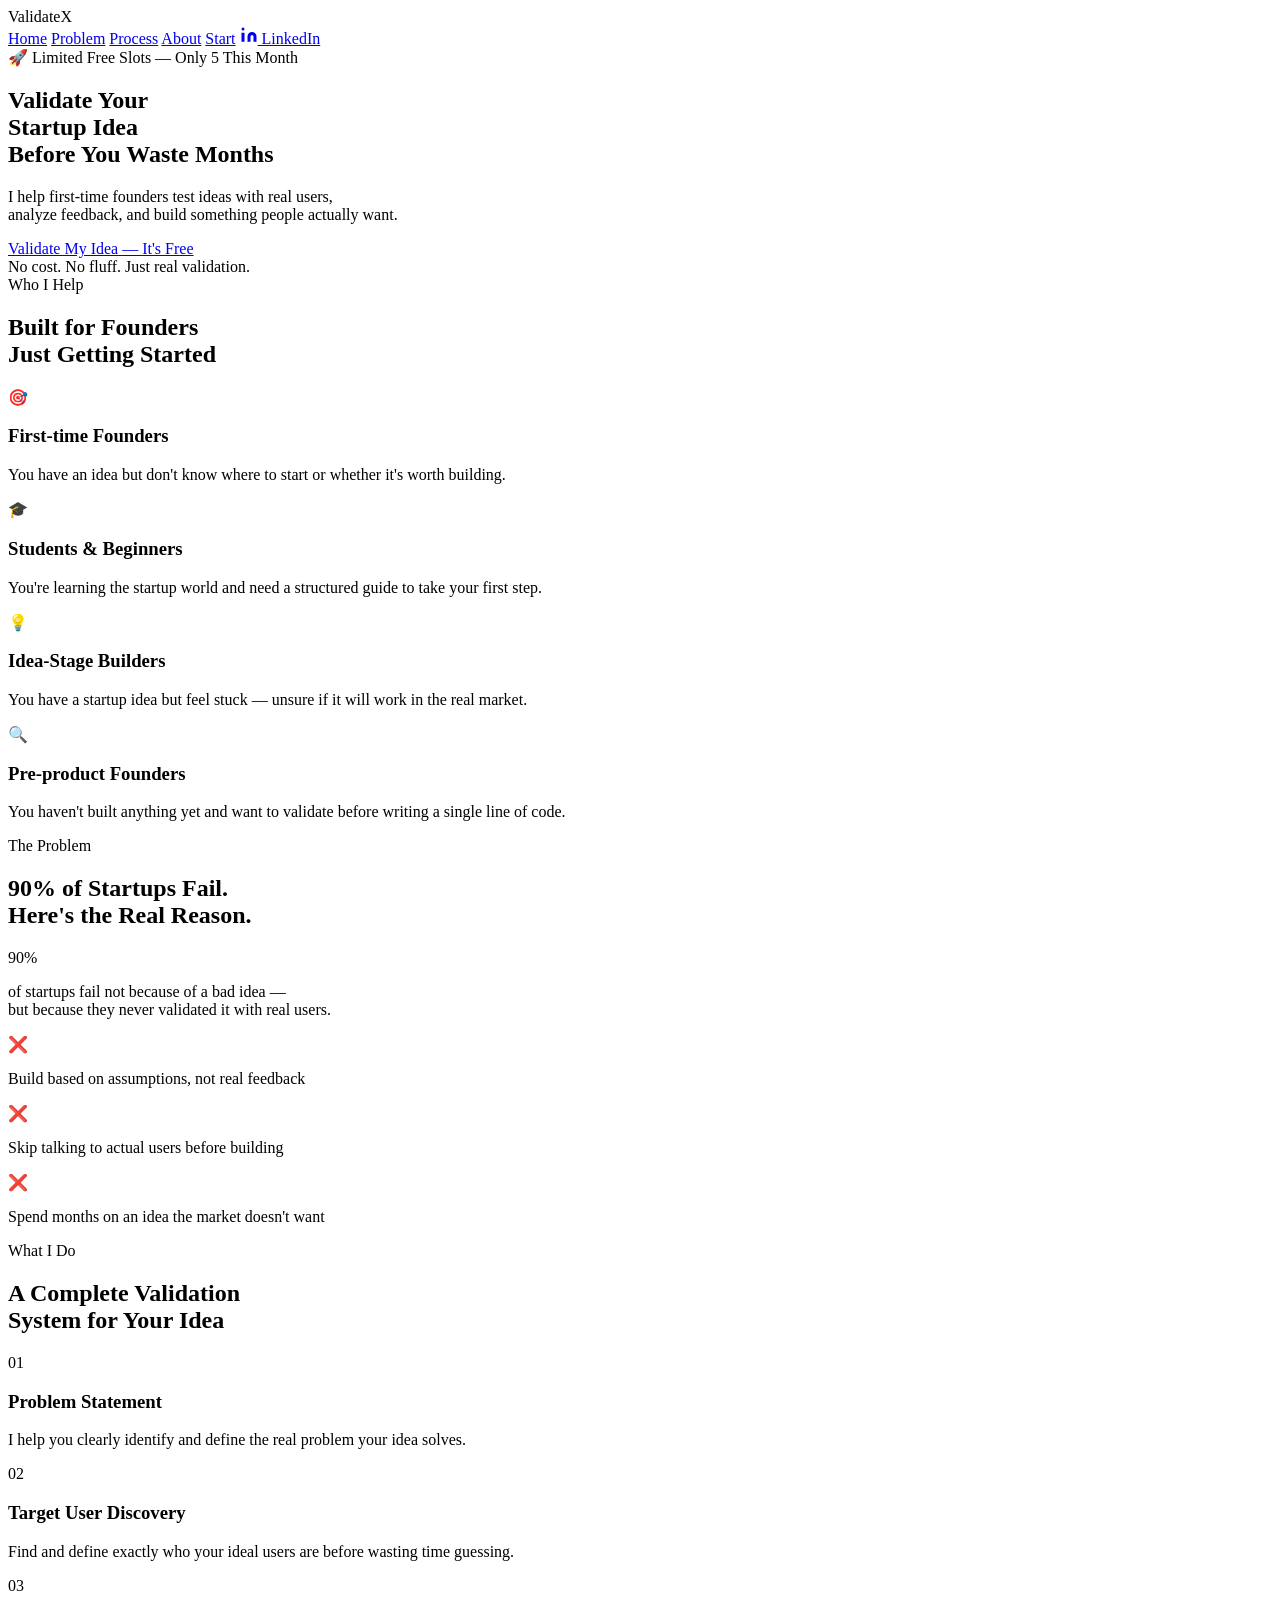
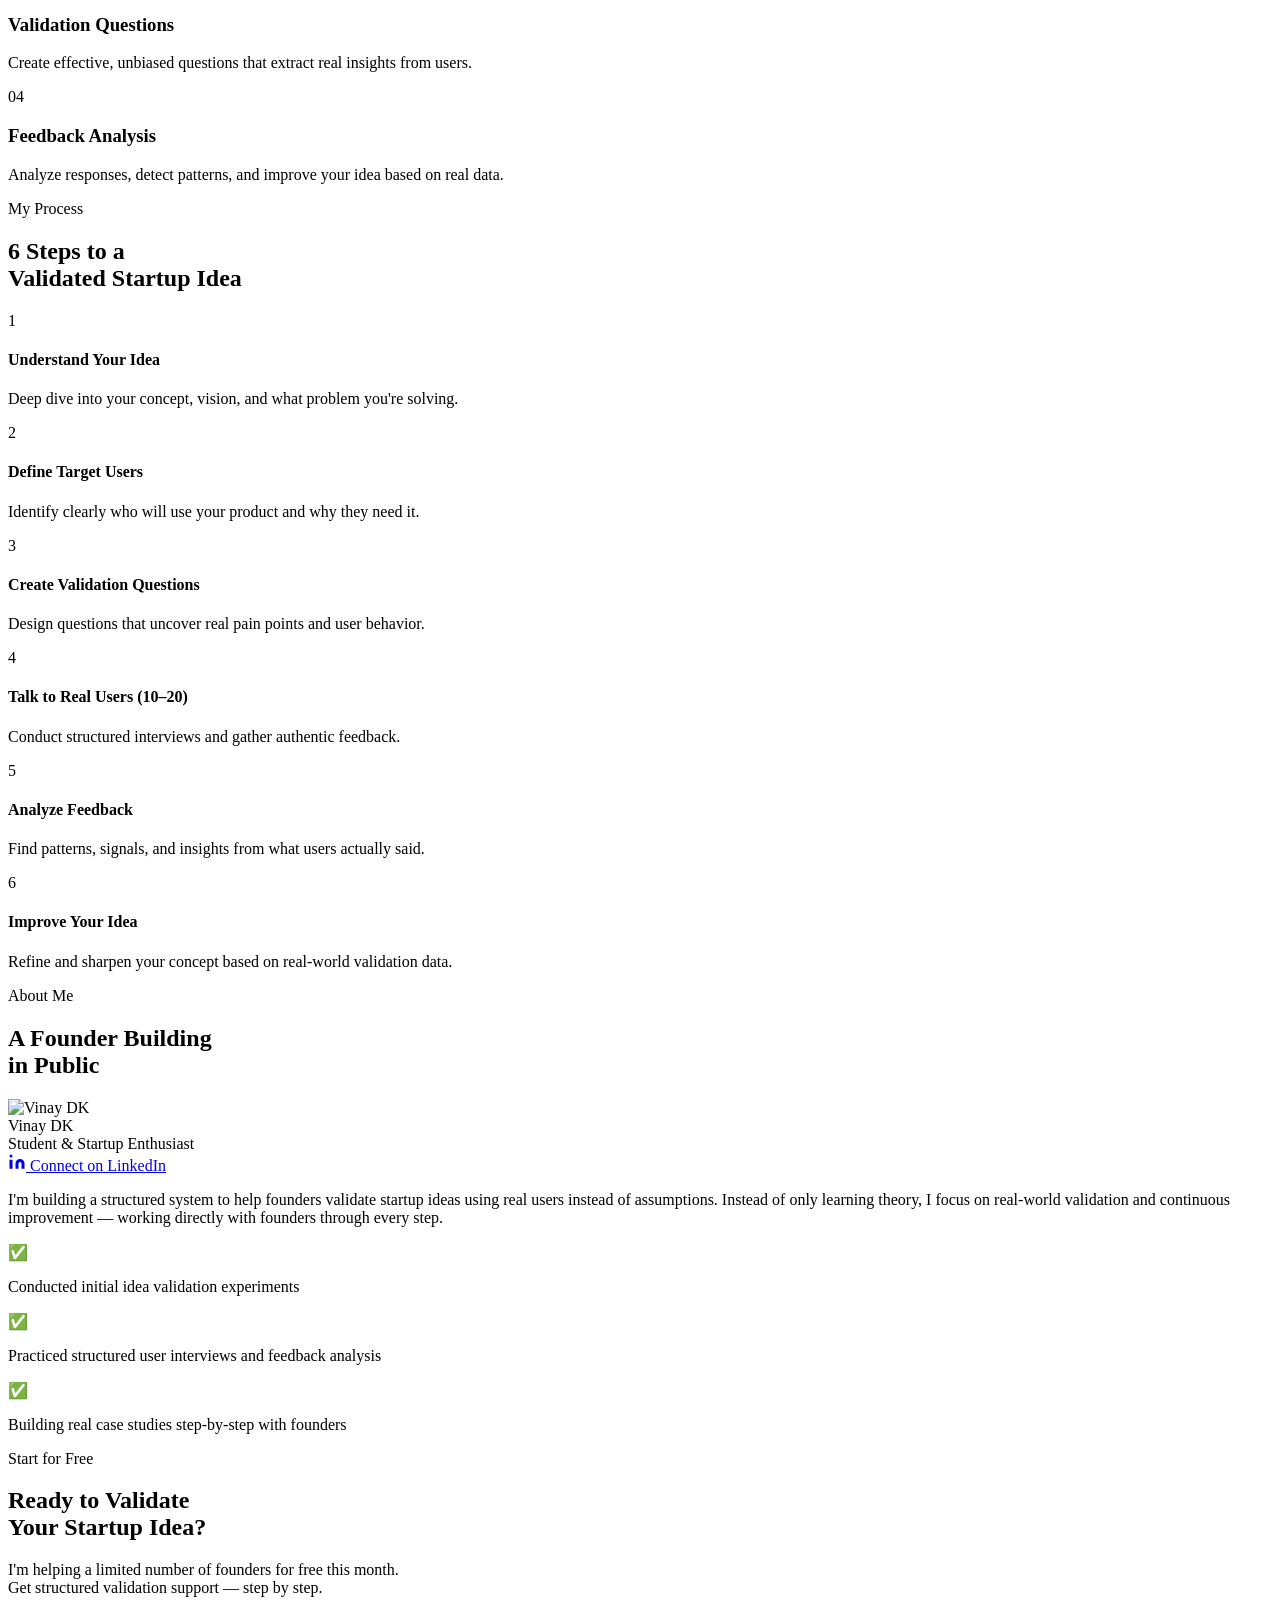
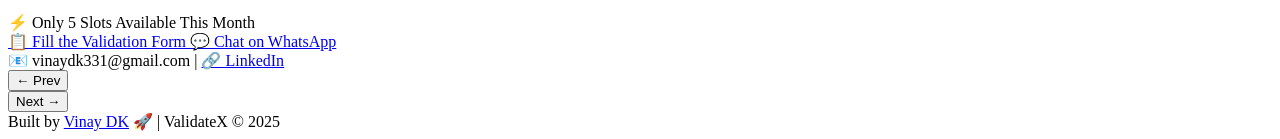
==== index.html @ 96353f73 "Create index.html for ValidateX website This HTML file serves as the main structure for the Validate" ====
<!DOCTYPE html>
<html lang="en">
<head>
  <meta charset="UTF-8" />
  <meta name="viewport" content="width=device-width, initial-scale=1.0"/>
  <title>ValidateX — Startup Idea Validation</title>
  <link rel="preconnect" href="https://fonts.googleapis.com">
  <link href="https://fonts.googleapis.com/css2?family=Syne:wght@400;600;700;800&family=DM+Sans:wght@300;400;500&display=swap" rel="stylesheet">
  <link rel="stylesheet" href="style.css" />
</head>
<body>

  <!-- NAVBAR -->
  <nav class="navbar">
    <div class="nav-logo">Validate<span>X</span></div>
    <div class="nav-links">
      <a href="#" data-slide="0">Home</a>
      <a href="#" data-slide="2">Problem</a>
      <a href="#" data-slide="3">Process</a>
      <a href="#" data-slide="5">About</a>
      <a href="#" data-slide="6">Start</a>
      <a class="nav-linkedin" href="https://www.linkedin.com/in/dkvinaydk/" target="_blank">
        <svg width="18" height="18" viewBox="0 0 24 24" fill="currentColor"><path d="M16 8a6 6 0 0 1 6 6v7h-4v-7a2 2 0 0 0-2-2 2 2 0 0 0-2 2v7h-4v-7a6 6 0 0 1 6-6z"/><rect x="2" y="9" width="4" height="12"/><circle cx="4" cy="4" r="2"/></svg>
        LinkedIn
      </a>
    </div>
  </nav>

  <!-- SLIDE WRAPPER -->
  <div class="slides-wrapper">

    <!-- SLIDE 0: HERO -->
    <section class="slide active" id="slide-0">
      <div class="slide-inner hero-slide">
        <div class="hero-badge">🚀 Limited Free Slots — Only 5 This Month</div>
        <h1 class="hero-title">
          Validate Your<br/>
          <span class="accent">Startup Idea</span><br/>
          Before You Waste Months
        </h1>
        <p class="hero-sub">
          I help first-time founders test ideas with real users,<br/>
          analyze feedback, and build something people actually want.
        </p>
        <a class="btn-primary glow" href="https://forms.gle/KrcyNX55KAHyFxNo7" target="_blank">
          Validate My Idea — It's Free
        </a>
        <div class="hero-meta">No cost. No fluff. Just real validation.</div>
      </div>
      <div class="slide-bg-art hero-art"></div>
    </section>

    <!-- SLIDE 1: WHO I HELP -->
    <section class="slide" id="slide-1">
      <div class="slide-inner">
        <div class="section-label">Who I Help</div>
        <h2 class="section-title">Built for Founders<br/>Just Getting Started</h2>
        <div class="grid-2">
          <div class="card icon-card">
            <div class="icon">🎯</div>
            <h3>First-time Founders</h3>
            <p>You have an idea but don't know where to start or whether it's worth building.</p>
          </div>
          <div class="card icon-card">
            <div class="icon">🎓</div>
            <h3>Students & Beginners</h3>
            <p>You're learning the startup world and need a structured guide to take your first step.</p>
          </div>
          <div class="card icon-card">
            <div class="icon">💡</div>
            <h3>Idea-Stage Builders</h3>
            <p>You have a startup idea but feel stuck — unsure if it will work in the real market.</p>
          </div>
          <div class="card icon-card">
            <div class="icon">🔍</div>
            <h3>Pre-product Founders</h3>
            <p>You haven't built anything yet and want to validate before writing a single line of code.</p>
          </div>
        </div>
      </div>
    </section>

    <!-- SLIDE 2: PROBLEM -->
    <section class="slide" id="slide-2">
      <div class="slide-inner">
        <div class="section-label">The Problem</div>
        <h2 class="section-title">90% of Startups Fail.<br/>Here's the Real Reason.</h2>
        <div class="problem-stat">
          <div class="big-number">90<span>%</span></div>
          <p class="stat-desc">of startups fail not because of a bad idea —<br/>but because they never validated it with real users.</p>
        </div>
        <div class="grid-3 mt-40">
          <div class="card mini-card">
            <div class="mini-icon">❌</div>
            <p>Build based on assumptions, not real feedback</p>
          </div>
          <div class="card mini-card">
            <div class="mini-icon">❌</div>
            <p>Skip talking to actual users before building</p>
          </div>
          <div class="card mini-card">
            <div class="mini-icon">❌</div>
            <p>Spend months on an idea the market doesn't want</p>
          </div>
        </div>
      </div>
      <div class="slide-bg-art problem-art"></div>
    </section>

    <!-- SLIDE 3: WHAT I DO -->
    <section class="slide" id="slide-3">
      <div class="slide-inner">
        <div class="section-label">What I Do</div>
        <h2 class="section-title">A Complete Validation<br/>System for Your Idea</h2>
        <div class="grid-2">
          <div class="card feature-card">
            <div class="feat-num">01</div>
            <h3>Problem Statement</h3>
            <p>I help you clearly identify and define the real problem your idea solves.</p>
          </div>
          <div class="card feature-card">
            <div class="feat-num">02</div>
            <h3>Target User Discovery</h3>
            <p>Find and define exactly who your ideal users are before wasting time guessing.</p>
          </div>
          <div class="card feature-card">
            <div class="feat-num">03</div>
            <h3>Validation Questions</h3>
            <p>Create effective, unbiased questions that extract real insights from users.</p>
          </div>
          <div class="card feature-card">
            <div class="feat-num">04</div>
            <h3>Feedback Analysis</h3>
            <p>Analyze responses, detect patterns, and improve your idea based on real data.</p>
          </div>
        </div>
      </div>
    </section>

    <!-- SLIDE 4: PROCESS -->
    <section class="slide" id="slide-4">
      <div class="slide-inner">
        <div class="section-label">My Process</div>
        <h2 class="section-title">6 Steps to a<br/>Validated Startup Idea</h2>
        <div class="process-steps">
          <div class="step">
            <div class="step-num">1</div>
            <div class="step-body">
              <h4>Understand Your Idea</h4>
              <p>Deep dive into your concept, vision, and what problem you're solving.</p>
            </div>
          </div>
          <div class="step">
            <div class="step-num">2</div>
            <div class="step-body">
              <h4>Define Target Users</h4>
              <p>Identify clearly who will use your product and why they need it.</p>
            </div>
          </div>
          <div class="step">
            <div class="step-num">3</div>
            <div class="step-body">
              <h4>Create Validation Questions</h4>
              <p>Design questions that uncover real pain points and user behavior.</p>
            </div>
          </div>
          <div class="step">
            <div class="step-num">4</div>
            <div class="step-body">
              <h4>Talk to Real Users (10–20)</h4>
              <p>Conduct structured interviews and gather authentic feedback.</p>
            </div>
          </div>
          <div class="step">
            <div class="step-num">5</div>
            <div class="step-body">
              <h4>Analyze Feedback</h4>
              <p>Find patterns, signals, and insights from what users actually said.</p>
            </div>
          </div>
          <div class="step">
            <div class="step-num">6</div>
            <div class="step-body">
              <h4>Improve Your Idea</h4>
              <p>Refine and sharpen your concept based on real-world validation data.</p>
            </div>
          </div>
        </div>
      </div>
    </section>

    <!-- SLIDE 5: ABOUT -->
    <section class="slide" id="slide-5">
      <div class="slide-inner">
        <div class="section-label">About Me</div>
        <h2 class="section-title">A Founder Building<br/>in Public</h2>
        <div class="about-layout">
          <div class="about-avatar">
            <div class="avatar-ring">
              <img src="https://ui-avatars.com/api/?name=Vinay+DK&background=38bdf8&color=0f172a&size=200&bold=true&font-size=0.4" alt="Vinay DK" />
            </div>
            <div class="avatar-name">Vinay DK</div>
            <div class="avatar-role">Student & Startup Enthusiast</div>
            <a class="btn-linkedin" href="https://www.linkedin.com/in/dkvinaydk/" target="_blank">
              <svg width="18" height="18" viewBox="0 0 24 24" fill="currentColor"><path d="M16 8a6 6 0 0 1 6 6v7h-4v-7a2 2 0 0 0-2-2 2 2 0 0 0-2 2v7h-4v-7a6 6 0 0 1 6-6z"/><rect x="2" y="9" width="4" height="12"/><circle cx="4" cy="4" r="2"/></svg>
              Connect on LinkedIn
            </a>
          </div>
          <div class="about-content">
            <p class="about-bio">
              I'm building a structured system to help founders validate startup ideas using real users
              instead of assumptions. Instead of only learning theory, I focus on real-world validation
              and continuous improvement — working directly with founders through every step.
            </p>
            <div class="proof-cards">
              <div class="proof-item">
                <div class="proof-icon">✅</div>
                <p>Conducted initial idea validation experiments</p>
              </div>
              <div class="proof-item">
                <div class="proof-icon">✅</div>
                <p>Practiced structured user interviews and feedback analysis</p>
              </div>
              <div class="proof-item">
                <div class="proof-icon">✅</div>
                <p>Building real case studies step-by-step with founders</p>
              </div>
            </div>
          </div>
        </div>
      </div>
    </section>

    <!-- SLIDE 6: CTA / CONTACT -->
    <section class="slide" id="slide-6">
      <div class="slide-inner cta-slide">
        <div class="section-label">Start for Free</div>
        <h2 class="section-title cta-title">
          Ready to Validate<br/>Your Startup Idea?
        </h2>
        <p class="cta-desc">
          I'm helping a limited number of founders for free this month.<br/>
          Get structured validation support — step by step.
        </p>
        <div class="cta-badge">⚡ Only 5 Slots Available This Month</div>
        <div class="cta-buttons">
          <a class="btn-primary glow" href="https://forms.gle/KrcyNX55KAHyFxNo7" target="_blank">
            📋 Fill the Validation Form
          </a>
          <a class="btn-whatsapp" href="https://wa.me/919019652013" target="_blank">
            💬 Chat on WhatsApp
          </a>
        </div>
        <div class="contact-row">
          <span>📧 vinaydk331@gmail.com</span>
          <span>|</span>
          <a href="https://www.linkedin.com/in/dkvinaydk/" target="_blank">🔗 LinkedIn</a>
        </div>
      </div>
      <div class="slide-bg-art cta-art"></div>
    </section>

  </div><!-- end slides-wrapper -->

  <!-- SLIDE NAVIGATION -->
  <div class="slide-nav">
    <button class="nav-btn" id="prevBtn" onclick="changeSlide(-1)">&#8592; Prev</button>
    <div class="slide-dots" id="slideDots"></div>
    <button class="nav-btn" id="nextBtn" onclick="changeSlide(1)">Next &#8594;</button>
  </div>

  <!-- FOOTER -->
  <footer class="footer">
    Built by <a href="https://www.linkedin.com/in/dkvinaydk/" target="_blank">Vinay DK</a> 🚀 | ValidateX &copy; 2025
  </footer>

  <script src="script.js"></script>
</body>
</html>
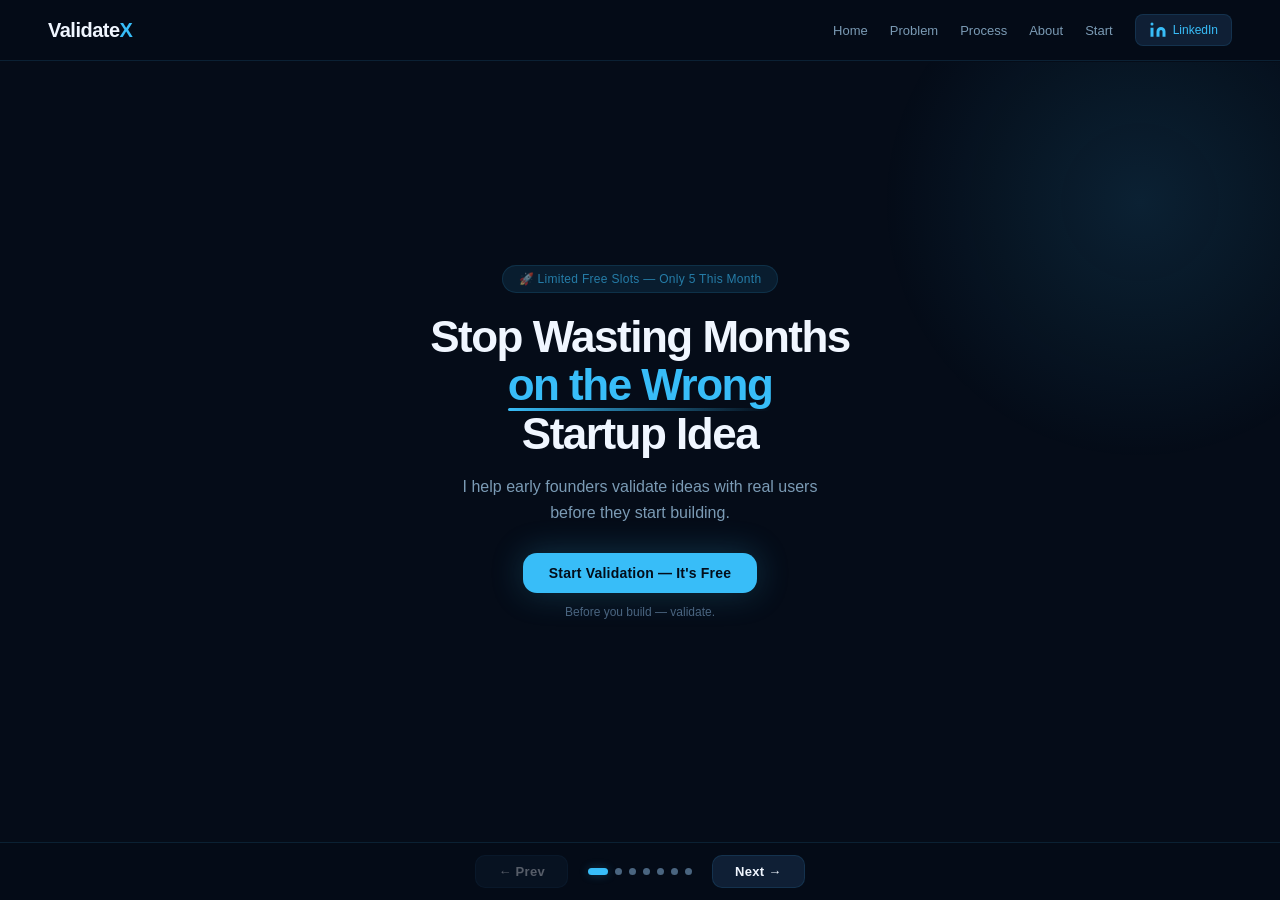
==== commit ec382db7: "Revise hero section and improve messaging" ====
--- a/index.html
+++ b/index.html
@@ -34,18 +34,18 @@
       <div class="slide-inner hero-slide">
         <div class="hero-badge">🚀 Limited Free Slots — Only 5 This Month</div>
         <h1 class="hero-title">
-          Validate Your<br/>
-          <span class="accent">Startup Idea</span><br/>
-          Before You Waste Months
+          Stop Wasting Months<br/>
+          <span class="accent">on the Wrong</span><br/>
+          Startup Idea
         </h1>
         <p class="hero-sub">
-          I help first-time founders test ideas with real users,<br/>
-          analyze feedback, and build something people actually want.
+          I help early founders validate ideas with real users<br/>
+          before they start building.
         </p>
         <a class="btn-primary glow" href="https://forms.gle/KrcyNX55KAHyFxNo7" target="_blank">
-          Validate My Idea — It's Free
+          Start Validation — It's Free
         </a>
-        <div class="hero-meta">No cost. No fluff. Just real validation.</div>
+        <div class="hero-meta">Before you build — validate.</div>
       </div>
       <div class="slide-bg-art hero-art"></div>
     </section>
@@ -54,27 +54,27 @@
     <section class="slide" id="slide-1">
       <div class="slide-inner">
         <div class="section-label">Who I Help</div>
-        <h2 class="section-title">Built for Founders<br/>Just Getting Started</h2>
+        <h2 class="section-title">Built for Founders<br/>Before They Build</h2>
         <div class="grid-2">
           <div class="card icon-card">
             <div class="icon">🎯</div>
             <h3>First-time Founders</h3>
-            <p>You have an idea but don't know where to start or whether it's worth building.</p>
+            <p>You have an idea but don't know if it's worth building. Let's find out — before you waste time.</p>
           </div>
           <div class="card icon-card">
             <div class="icon">🎓</div>
             <h3>Students & Beginners</h3>
-            <p>You're learning the startup world and need a structured guide to take your first step.</p>
+            <p>You're entering the startup world and want a real, structured first step — not theory.</p>
           </div>
           <div class="card icon-card">
             <div class="icon">💡</div>
             <h3>Idea-Stage Builders</h3>
-            <p>You have a startup idea but feel stuck — unsure if it will work in the real market.</p>
+            <p>You have a startup idea but feel stuck — not sure if the market actually wants it.</p>
           </div>
           <div class="card icon-card">
             <div class="icon">🔍</div>
             <h3>Pre-product Founders</h3>
-            <p>You haven't built anything yet and want to validate before writing a single line of code.</p>
+            <p>You haven't built anything yet. Good. Validate first. Code later.</p>
           </div>
         </div>
       </div>
@@ -87,7 +87,7 @@
         <h2 class="section-title">90% of Startups Fail.<br/>Here's the Real Reason.</h2>
         <div class="problem-stat">
           <div class="big-number">90<span>%</span></div>
-          <p class="stat-desc">of startups fail not because of a bad idea —<br/>but because they never validated it with real users.</p>
+          <p class="stat-desc">Most founders build based on assumptions.<br/>They never talk to real users. They waste months on ideas nobody wants.</p>
         </div>
         <div class="grid-3 mt-40">
           <div class="card mini-card">
@@ -100,7 +100,7 @@
           </div>
           <div class="card mini-card">
             <div class="mini-icon">❌</div>
-            <p>Spend months on an idea the market doesn't want</p>
+            <p>Spend months on something the market doesn't want</p>
           </div>
         </div>
       </div>
@@ -111,27 +111,27 @@
     <section class="slide" id="slide-3">
       <div class="slide-inner">
         <div class="section-label">What I Do</div>
-        <h2 class="section-title">A Complete Validation<br/>System for Your Idea</h2>
+        <h2 class="section-title">I Help You Avoid<br/>Building the Wrong Thing</h2>
         <div class="grid-2">
           <div class="card feature-card">
             <div class="feat-num">01</div>
-            <h3>Problem Statement</h3>
-            <p>I help you clearly identify and define the real problem your idea solves.</p>
+            <h3>Identify the Real Problem</h3>
+            <p>Pinpoint what problem your idea actually solves — not what you think it solves.</p>
           </div>
           <div class="card feature-card">
             <div class="feat-num">02</div>
-            <h3>Target User Discovery</h3>
-            <p>Find and define exactly who your ideal users are before wasting time guessing.</p>
+            <h3>Find Your Target Users</h3>
+            <p>Define exactly who your users are. No guessing. No assumptions.</p>
           </div>
           <div class="card feature-card">
             <div class="feat-num">03</div>
-            <h3>Validation Questions</h3>
-            <p>Create effective, unbiased questions that extract real insights from users.</p>
+            <h3>Create Validation Questions</h3>
+            <p>Build unbiased questions that pull real, honest insights from real people.</p>
           </div>
           <div class="card feature-card">
             <div class="feat-num">04</div>
-            <h3>Feedback Analysis</h3>
-            <p>Analyze responses, detect patterns, and improve your idea based on real data.</p>
+            <h3>Analyze & Improve</h3>
+            <p>Spot patterns in the feedback. Sharpen your idea based on what users actually said.</p>
           </div>
         </div>
       </div>
@@ -147,42 +147,42 @@
             <div class="step-num">1</div>
             <div class="step-body">
               <h4>Understand Your Idea</h4>
-              <p>Deep dive into your concept, vision, and what problem you're solving.</p>
+              <p>Dig into your concept and what problem you're actually solving.</p>
             </div>
           </div>
           <div class="step">
             <div class="step-num">2</div>
             <div class="step-body">
               <h4>Define Target Users</h4>
-              <p>Identify clearly who will use your product and why they need it.</p>
+              <p>Get clear on who will use it and why they need it.</p>
             </div>
           </div>
           <div class="step">
             <div class="step-num">3</div>
             <div class="step-body">
               <h4>Create Validation Questions</h4>
-              <p>Design questions that uncover real pain points and user behavior.</p>
+              <p>Design questions that uncover real pain — not what people think you want to hear.</p>
             </div>
           </div>
           <div class="step">
             <div class="step-num">4</div>
             <div class="step-body">
               <h4>Talk to Real Users (10–20)</h4>
-              <p>Conduct structured interviews and gather authentic feedback.</p>
+              <p>Run structured interviews. Collect authentic, unfiltered feedback.</p>
             </div>
           </div>
           <div class="step">
             <div class="step-num">5</div>
             <div class="step-body">
               <h4>Analyze Feedback</h4>
-              <p>Find patterns, signals, and insights from what users actually said.</p>
+              <p>Find the patterns and signals buried in what users actually said.</p>
             </div>
           </div>
           <div class="step">
             <div class="step-num">6</div>
             <div class="step-body">
               <h4>Improve Your Idea</h4>
-              <p>Refine and sharpen your concept based on real-world validation data.</p>
+              <p>Refine and sharpen your concept — now backed by real data, not guesses.</p>
             </div>
           </div>
         </div>
@@ -208,14 +208,14 @@
           </div>
           <div class="about-content">
             <p class="about-bio">
-              I'm building a structured system to help founders validate startup ideas using real users
-              instead of assumptions. Instead of only learning theory, I focus on real-world validation
-              and continuous improvement — working directly with founders through every step.
+              I follow a structured validation process based on real user feedback — not assumptions.
+              I'll help you test your idea with real users so you don't waste time building something nobody wants.
+              Currently working with early founders to build first real validation case studies.
             </p>
             <div class="proof-cards">
               <div class="proof-item">
                 <div class="proof-icon">✅</div>
-                <p>Conducted initial idea validation experiments</p>
+                <p>Working with early founders on real validation</p>
               </div>
               <div class="proof-item">
                 <div class="proof-icon">✅</div>
@@ -236,16 +236,16 @@
       <div class="slide-inner cta-slide">
         <div class="section-label">Start for Free</div>
         <h2 class="section-title cta-title">
-          Ready to Validate<br/>Your Startup Idea?
+          Not Sure If Your<br/>Idea Will Work?
         </h2>
         <p class="cta-desc">
-          I'm helping a limited number of founders for free this month.<br/>
-          Get structured validation support — step by step.
+          I'm helping a small number of founders validate for free this month.<br/>
+          Step-by-step. Real users. Real feedback.
         </p>
         <div class="cta-badge">⚡ Only 5 Slots Available This Month</div>
         <div class="cta-buttons">
           <a class="btn-primary glow" href="https://forms.gle/KrcyNX55KAHyFxNo7" target="_blank">
-            📋 Fill the Validation Form
+            🚀 Start Validation (Free)
           </a>
           <a class="btn-whatsapp" href="https://wa.me/919019652013" target="_blank">
             💬 Chat on WhatsApp
--- a/style.css
+++ b/style.css
@@ -0,0 +1,791 @@
+/* =============================================
+   ValidateX — Premium Dark UI
+   Font: Syne (headings) + DM Sans (body)
+   Theme: Deep navy with electric blue accents
+============================================= */
+
+:root {
+  --bg-deep:     #050c18;
+  --bg-dark:     #0a1628;
+  --bg-card:     #0f1f35;
+  --bg-card-2:   #132540;
+  --border:      rgba(56, 189, 248, 0.12);
+  --accent:      #38bdf8;
+  --accent-glow: rgba(56, 189, 248, 0.25);
+  --accent-dim:  rgba(56, 189, 248, 0.6);
+  --text-white:  #f0f6ff;
+  --text-muted:  #7b9bb5;
+  --text-dim:    #4a6580;
+  --green:       #34d399;
+  --radius:      14px;
+  --radius-lg:   20px;
+  --transition:  0.45s cubic-bezier(0.4, 0, 0.2, 1);
+}
+
+*, *::before, *::after {
+  box-sizing: border-box;
+  margin: 0;
+  padding: 0;
+}
+
+html, body {
+  height: 100%;
+  overflow: hidden;
+}
+
+body {
+  font-family: 'DM Sans', sans-serif;
+  background: var(--bg-deep);
+  color: var(--text-white);
+  font-size: 15px;
+}
+
+/* =============================================
+   NAVBAR
+============================================= */
+.navbar {
+  position: fixed;
+  top: 0;
+  left: 0;
+  right: 0;
+  z-index: 100;
+  display: flex;
+  justify-content: space-between;
+  align-items: center;
+  padding: 14px 48px;
+  background: rgba(5, 12, 24, 0.85);
+  backdrop-filter: blur(16px);
+  border-bottom: 1px solid var(--border);
+}
+
+.nav-logo {
+  font-family: 'Syne', sans-serif;
+  font-size: 20px;
+  font-weight: 800;
+  letter-spacing: -0.5px;
+  color: var(--text-white);
+}
+
+.nav-logo span {
+  color: var(--accent);
+}
+
+.nav-links {
+  display: flex;
+  align-items: center;
+  gap: 22px;
+}
+
+.nav-links a {
+  color: var(--text-muted);
+  text-decoration: none;
+  font-size: 13px;
+  font-weight: 500;
+  transition: color 0.2s;
+}
+
+.nav-links a:hover {
+  color: var(--accent);
+}
+
+.nav-linkedin {
+  display: flex !important;
+  align-items: center;
+  gap: 6px;
+  background: var(--bg-card) !important;
+  border: 1px solid var(--border) !important;
+  color: var(--accent) !important;
+  padding: 6px 13px;
+  border-radius: 8px;
+  font-size: 12px !important;
+  transition: all 0.2s !important;
+}
+
+.nav-linkedin:hover {
+  background: var(--accent-glow) !important;
+  border-color: var(--accent) !important;
+}
+
+/* =============================================
+   SLIDES ENGINE
+============================================= */
+.slides-wrapper {
+  position: fixed;
+  top: 62px;
+  left: 0;
+  right: 0;
+  bottom: 64px;
+  overflow: hidden;
+}
+
+.slide {
+  position: absolute;
+  inset: 0;
+  display: flex;
+  align-items: center;
+  justify-content: center;
+  opacity: 0;
+  transform: translateX(60px);
+  transition: opacity var(--transition), transform var(--transition);
+  pointer-events: none;
+  overflow-y: auto;
+}
+
+.slide.active {
+  opacity: 1;
+  transform: translateX(0);
+  pointer-events: all;
+}
+
+.slide.exit-left {
+  opacity: 0;
+  transform: translateX(-60px);
+}
+
+.slide-inner {
+  width: 100%;
+  max-width: 900px;
+  padding: 24px 36px;
+  margin: 0 auto;
+}
+
+/* =============================================
+   BACKGROUND ARTS
+============================================= */
+.slide-bg-art {
+  position: absolute;
+  inset: 0;
+  pointer-events: none;
+  z-index: -1;
+}
+
+.hero-art::before {
+  content: '';
+  position: absolute;
+  top: -120px;
+  right: -120px;
+  width: 520px;
+  height: 520px;
+  background: radial-gradient(circle, rgba(56,189,248,0.12) 0%, transparent 70%);
+  border-radius: 50%;
+}
+
+.problem-art::before {
+  content: '';
+  position: absolute;
+  bottom: -100px;
+  left: -100px;
+  width: 440px;
+  height: 440px;
+  background: radial-gradient(circle, rgba(239,68,68,0.08) 0%, transparent 70%);
+  border-radius: 50%;
+}
+
+.cta-art::before {
+  content: '';
+  position: absolute;
+  top: 50%;
+  left: 50%;
+  transform: translate(-50%, -50%);
+  width: 600px;
+  height: 600px;
+  background: radial-gradient(circle, rgba(56,189,248,0.07) 0%, transparent 65%);
+  border-radius: 50%;
+}
+
+/* =============================================
+   SECTION LABELS & TITLES
+============================================= */
+.section-label {
+  font-size: 11px;
+  font-weight: 600;
+  letter-spacing: 2.5px;
+  text-transform: uppercase;
+  color: var(--accent);
+  margin-bottom: 8px;
+}
+
+.section-title {
+  font-family: 'Syne', sans-serif;
+  font-size: 32px;
+  font-weight: 800;
+  line-height: 1.18;
+  color: var(--text-white);
+  margin-bottom: 24px;
+  letter-spacing: -0.5px;
+}
+
+/* =============================================
+   HERO SLIDE
+============================================= */
+.hero-slide {
+  text-align: center;
+  display: flex;
+  flex-direction: column;
+  align-items: center;
+  padding-top: 10px;
+}
+
+.hero-badge {
+  display: inline-flex;
+  align-items: center;
+  gap: 7px;
+  background: rgba(56,189,248,0.1);
+  border: 1px solid var(--border);
+  border-radius: 50px;
+  padding: 6px 16px;
+  font-size: 12px;
+  color: var(--accent-dim);
+  margin-bottom: 20px;
+  font-weight: 500;
+  letter-spacing: 0.3px;
+}
+
+.hero-title {
+  font-family: 'Syne', sans-serif;
+  font-size: 44px;
+  font-weight: 800;
+  line-height: 1.1;
+  letter-spacing: -1.5px;
+  color: var(--text-white);
+  margin-bottom: 16px;
+}
+
+.accent {
+  color: var(--accent);
+  position: relative;
+}
+
+.accent::after {
+  content: '';
+  position: absolute;
+  bottom: -2px;
+  left: 0;
+  right: 0;
+  height: 3px;
+  background: linear-gradient(90deg, var(--accent), transparent);
+  border-radius: 2px;
+}
+
+.hero-sub {
+  font-size: 16px;
+  color: var(--text-muted);
+  line-height: 1.6;
+  margin-bottom: 28px;
+  font-weight: 300;
+}
+
+.hero-meta {
+  margin-top: 12px;
+  font-size: 12px;
+  color: var(--text-dim);
+}
+
+/* =============================================
+   BUTTONS
+============================================= */
+.btn-primary {
+  display: inline-flex;
+  align-items: center;
+  gap: 8px;
+  background: var(--accent);
+  color: #030d1a;
+  padding: 12px 26px;
+  border-radius: var(--radius);
+  font-size: 14px;
+  font-weight: 700;
+  font-family: 'DM Sans', sans-serif;
+  text-decoration: none;
+  transition: all 0.25s;
+  letter-spacing: 0.2px;
+}
+
+.btn-primary:hover {
+  background: #7dd3fc;
+  transform: translateY(-2px);
+}
+
+.btn-primary.glow {
+  box-shadow: 0 0 32px var(--accent-glow), 0 4px 20px rgba(0,0,0,0.4);
+}
+
+.btn-whatsapp {
+  display: inline-flex;
+  align-items: center;
+  gap: 8px;
+  background: transparent;
+  border: 2px solid var(--green);
+  color: var(--green);
+  padding: 11px 24px;
+  border-radius: var(--radius);
+  font-size: 14px;
+  font-weight: 600;
+  font-family: 'DM Sans', sans-serif;
+  text-decoration: none;
+  transition: all 0.25s;
+}
+
+.btn-whatsapp:hover {
+  background: rgba(52, 211, 153, 0.1);
+  transform: translateY(-2px);
+}
+
+.btn-linkedin {
+  display: inline-flex;
+  align-items: center;
+  gap: 7px;
+  background: rgba(56,189,248,0.1);
+  border: 1px solid var(--border);
+  color: var(--accent);
+  padding: 8px 18px;
+  border-radius: 10px;
+  font-size: 13px;
+  font-weight: 600;
+  text-decoration: none;
+  transition: all 0.2s;
+  margin-top: 12px;
+}
+
+.btn-linkedin:hover {
+  background: var(--accent-glow);
+  border-color: var(--accent);
+}
+
+/* =============================================
+   CARDS & GRIDS
+============================================= */
+.grid-2 {
+  display: grid;
+  grid-template-columns: 1fr 1fr;
+  gap: 12px;
+}
+
+.grid-3 {
+  display: grid;
+  grid-template-columns: 1fr 1fr 1fr;
+  gap: 12px;
+}
+
+.mt-40 { margin-top: 24px; }
+
+.card {
+  background: var(--bg-card);
+  border: 1px solid var(--border);
+  border-radius: var(--radius-lg);
+  padding: 18px 20px;
+  transition: border-color 0.25s, transform 0.25s;
+}
+
+.card:hover {
+  border-color: rgba(56, 189, 248, 0.3);
+  transform: translateY(-3px);
+}
+
+.icon-card {
+  display: flex;
+  flex-direction: column;
+  gap: 7px;
+}
+
+.icon {
+  font-size: 24px;
+  margin-bottom: 2px;
+}
+
+.icon-card h3 {
+  font-family: 'Syne', sans-serif;
+  font-size: 16px;
+  font-weight: 700;
+  color: var(--text-white);
+}
+
+.icon-card p {
+  font-size: 13px;
+  color: var(--text-muted);
+  line-height: 1.55;
+}
+
+/* FEATURE CARDS */
+.feature-card {
+  position: relative;
+  padding: 20px 22px;
+}
+
+.feat-num {
+  font-family: 'Syne', sans-serif;
+  font-size: 11px;
+  font-weight: 700;
+  letter-spacing: 2px;
+  color: var(--accent);
+  margin-bottom: 8px;
+}
+
+.feature-card h3 {
+  font-family: 'Syne', sans-serif;
+  font-size: 16px;
+  font-weight: 700;
+  margin-bottom: 6px;
+}
+
+.feature-card p {
+  font-size: 13px;
+  color: var(--text-muted);
+  line-height: 1.55;
+}
+
+/* MINI CARDS */
+.mini-card {
+  display: flex;
+  align-items: flex-start;
+  gap: 10px;
+  padding: 14px 16px;
+}
+
+.mini-icon {
+  font-size: 16px;
+  flex-shrink: 0;
+}
+
+.mini-card p {
+  font-size: 13px;
+  color: var(--text-muted);
+  line-height: 1.5;
+}
+
+/* =============================================
+   PROBLEM / STAT
+============================================= */
+.problem-stat {
+  display: flex;
+  align-items: center;
+  gap: 28px;
+  background: var(--bg-card);
+  border: 1px solid rgba(239,68,68,0.2);
+  border-radius: var(--radius-lg);
+  padding: 24px 30px;
+}
+
+.big-number {
+  font-family: 'Syne', sans-serif;
+  font-size: 68px;
+  font-weight: 800;
+  color: #f87171;
+  line-height: 1;
+  letter-spacing: -4px;
+  flex-shrink: 0;
+}
+
+.big-number span {
+  font-size: 40px;
+  letter-spacing: -2px;
+}
+
+.stat-desc {
+  font-size: 16px;
+  color: var(--text-muted);
+  line-height: 1.65;
+}
+
+/* =============================================
+   PROCESS STEPS
+============================================= */
+.process-steps {
+  display: grid;
+  grid-template-columns: 1fr 1fr;
+  gap: 10px;
+}
+
+.step {
+  display: flex;
+  align-items: flex-start;
+  gap: 13px;
+  background: var(--bg-card);
+  border: 1px solid var(--border);
+  border-radius: var(--radius);
+  padding: 15px 18px;
+  transition: border-color 0.2s, transform 0.2s;
+}
+
+.step:hover {
+  border-color: rgba(56,189,248,0.3);
+  transform: translateY(-2px);
+}
+
+.step-num {
+  width: 30px;
+  height: 30px;
+  min-width: 30px;
+  display: flex;
+  align-items: center;
+  justify-content: center;
+  background: var(--accent-glow);
+  border: 1px solid var(--border);
+  border-radius: 50%;
+  font-family: 'Syne', sans-serif;
+  font-size: 13px;
+  font-weight: 800;
+  color: var(--accent);
+}
+
+.step-body h4 {
+  font-family: 'Syne', sans-serif;
+  font-size: 14px;
+  font-weight: 700;
+  margin-bottom: 4px;
+  color: var(--text-white);
+}
+
+.step-body p {
+  font-size: 12px;
+  color: var(--text-muted);
+  line-height: 1.5;
+}
+
+/* =============================================
+   ABOUT
+============================================= */
+.about-layout {
+  display: flex;
+  gap: 36px;
+  align-items: flex-start;
+}
+
+.about-avatar {
+  display: flex;
+  flex-direction: column;
+  align-items: center;
+  flex-shrink: 0;
+  min-width: 150px;
+}
+
+.avatar-ring {
+  width: 104px;
+  height: 104px;
+  border-radius: 50%;
+  padding: 3px;
+  background: linear-gradient(135deg, var(--accent), #0ea5e9);
+  margin-bottom: 10px;
+}
+
+.avatar-ring img {
+  width: 100%;
+  height: 100%;
+  border-radius: 50%;
+  object-fit: cover;
+  display: block;
+}
+
+.avatar-name {
+  font-family: 'Syne', sans-serif;
+  font-size: 16px;
+  font-weight: 700;
+  text-align: center;
+}
+
+.avatar-role {
+  font-size: 12px;
+  color: var(--text-muted);
+  text-align: center;
+  margin-top: 3px;
+}
+
+.about-content {
+  flex: 1;
+}
+
+.about-bio {
+  font-size: 14px;
+  color: var(--text-muted);
+  line-height: 1.7;
+  margin-bottom: 20px;
+}
+
+.proof-cards {
+  display: flex;
+  flex-direction: column;
+  gap: 8px;
+}
+
+.proof-item {
+  display: flex;
+  align-items: flex-start;
+  gap: 10px;
+  background: var(--bg-card);
+  border: 1px solid var(--border);
+  border-radius: 10px;
+  padding: 11px 15px;
+}
+
+.proof-icon {
+  font-size: 15px;
+  flex-shrink: 0;
+  margin-top: 1px;
+}
+
+.proof-item p {
+  font-size: 13px;
+  color: var(--text-muted);
+}
+
+/* =============================================
+   CTA SLIDE
+============================================= */
+.cta-slide {
+  text-align: center;
+  display: flex;
+  flex-direction: column;
+  align-items: center;
+}
+
+.cta-title {
+  margin-bottom: 14px;
+}
+
+.cta-desc {
+  font-size: 15px;
+  color: var(--text-muted);
+  line-height: 1.65;
+  margin-bottom: 20px;
+}
+
+.cta-badge {
+  display: inline-flex;
+  background: rgba(250,204,21,0.08);
+  border: 1px solid rgba(250,204,21,0.2);
+  color: #fbbf24;
+  border-radius: 50px;
+  padding: 6px 18px;
+  font-size: 12px;
+  font-weight: 600;
+  margin-bottom: 24px;
+  letter-spacing: 0.4px;
+}
+
+.cta-buttons {
+  display: flex;
+  gap: 14px;
+  flex-wrap: wrap;
+  justify-content: center;
+  margin-bottom: 24px;
+}
+
+.contact-row {
+  display: flex;
+  align-items: center;
+  gap: 14px;
+  font-size: 13px;
+  color: var(--text-muted);
+}
+
+.contact-row a {
+  color: var(--accent);
+  text-decoration: none;
+  transition: color 0.2s;
+}
+
+.contact-row a:hover {
+  color: #7dd3fc;
+}
+
+/* =============================================
+   SLIDE NAV
+============================================= */
+.slide-nav {
+  position: fixed;
+  bottom: 0;
+  left: 0;
+  right: 0;
+  height: 58px;
+  display: flex;
+  align-items: center;
+  justify-content: center;
+  gap: 20px;
+  background: rgba(5, 12, 24, 0.92);
+  backdrop-filter: blur(14px);
+  border-top: 1px solid var(--border);
+  z-index: 100;
+}
+
+.nav-btn {
+  background: var(--bg-card);
+  border: 1px solid var(--border);
+  color: var(--text-white);
+  font-family: 'DM Sans', sans-serif;
+  font-size: 13px;
+  font-weight: 600;
+  padding: 8px 22px;
+  border-radius: 10px;
+  cursor: pointer;
+  transition: all 0.2s;
+  letter-spacing: 0.3px;
+}
+
+.nav-btn:hover:not(:disabled) {
+  background: var(--accent-glow);
+  border-color: var(--accent);
+  color: var(--accent);
+}
+
+.nav-btn:disabled {
+  opacity: 0.35;
+  cursor: not-allowed;
+}
+
+.slide-dots {
+  display: flex;
+  align-items: center;
+  gap: 7px;
+}
+
+.dot {
+  width: 7px;
+  height: 7px;
+  border-radius: 50%;
+  background: var(--text-dim);
+  cursor: pointer;
+  transition: all 0.25s;
+  border: none;
+  padding: 0;
+}
+
+.dot.active {
+  background: var(--accent);
+  width: 20px;
+  border-radius: 4px;
+  box-shadow: 0 0 10px var(--accent-glow);
+}
+
+/* =============================================
+   FOOTER
+============================================= */
+.footer {
+  display: none;
+  position: fixed;
+  bottom: 0;
+  left: 0;
+  right: 0;
+  text-align: center;
+  padding: 10px;
+  font-size: 12px;
+  color: var(--text-dim);
+  background: var(--bg-deep);
+}
+
+.footer a {
+  color: var(--accent);
+  text-decoration: none;
+}
+
+/* =============================================
+   SCROLLBAR
+============================================= */
+.slide::-webkit-scrollbar {
+  width: 4px;
+}
+.slide::-webkit-scrollbar-track {
+  background: transparent;
+}
+.slide::-webkit-scrollbar-thumb {
+  background: var(--border);
+  border-radius: 4px;
+}
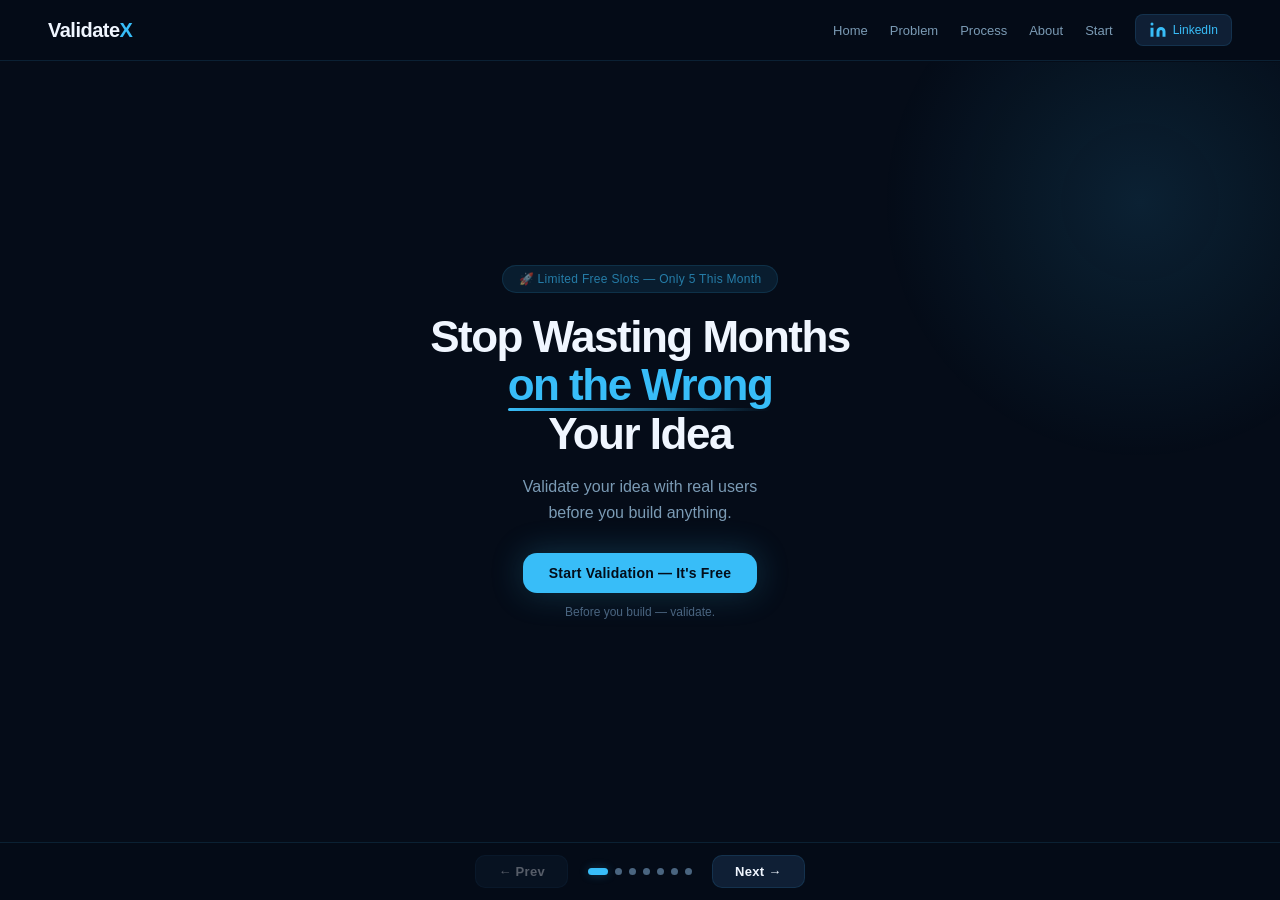
==== commit 69abeaa2: "Revise text content for improved clarity Updated various text elements for clarity and conciseness." ====
--- a/index.html
+++ b/index.html
@@ -36,12 +36,12 @@
         <h1 class="hero-title">
           Stop Wasting Months<br/>
           <span class="accent">on the Wrong</span><br/>
-          Startup Idea
+          Your Idea
         </h1>
         <p class="hero-sub">
-          I help early founders validate ideas with real users<br/>
-          before they start building.
-        </p>
+  	    Validate your idea with real users<br/>
+            before you build anything.
+	</p>
         <a class="btn-primary glow" href="https://forms.gle/KrcyNX55KAHyFxNo7" target="_blank">
           Start Validation — It's Free
         </a>
@@ -59,22 +59,22 @@
           <div class="card icon-card">
             <div class="icon">🎯</div>
             <h3>First-time Founders</h3>
-            <p>You have an idea but don't know if it's worth building. Let's find out — before you waste time.</p>
+            <p>Not sure if your idea is worth building? Let’s find out before you waste 	       time.</p>
           </div>
           <div class="card icon-card">
             <div class="icon">🎓</div>
             <h3>Students & Beginners</h3>
-            <p>You're entering the startup world and want a real, structured first step — not theory.</p>
+           <p>Starting out and want a real first step — not just theory.</p>
           </div>
           <div class="card icon-card">
             <div class="icon">💡</div>
             <h3>Idea-Stage Builders</h3>
-            <p>You have a startup idea but feel stuck — not sure if the market actually wants it.</p>
+          <p>You have an idea but don’t know if people actually want it.</p>
           </div>
           <div class="card icon-card">
             <div class="icon">🔍</div>
             <h3>Pre-product Founders</h3>
-            <p>You haven't built anything yet. Good. Validate first. Code later.</p>
+            <p>You haven’t built yet. Good. Validate first. Build later.</p>
           </div>
         </div>
       </div>
@@ -87,7 +87,7 @@
         <h2 class="section-title">90% of Startups Fail.<br/>Here's the Real Reason.</h2>
         <div class="problem-stat">
           <div class="big-number">90<span>%</span></div>
-          <p class="stat-desc">Most founders build based on assumptions.<br/>They never talk to real users. They waste months on ideas nobody wants.</p>
+          <p class="stat-desc">Most founders build on assumptions.<br/>No user feedback. Months wasted on ideas nobody wants.</p>
         </div>
         <div class="grid-3 mt-40">
           <div class="card mini-card">
@@ -116,22 +116,22 @@
           <div class="card feature-card">
             <div class="feat-num">01</div>
             <h3>Identify the Real Problem</h3>
-            <p>Pinpoint what problem your idea actually solves — not what you think it solves.</p>
+            <p>Find the real problem — not what you assume it is.</p>
           </div>
           <div class="card feature-card">
             <div class="feat-num">02</div>
             <h3>Find Your Target Users</h3>
-            <p>Define exactly who your users are. No guessing. No assumptions.</p>
+            <p>Define exactly who your users are. No guessing.</p>
           </div>
           <div class="card feature-card">
             <div class="feat-num">03</div>
             <h3>Create Validation Questions</h3>
-            <p>Build unbiased questions that pull real, honest insights from real people.</p>
+            <p>Create questions that get real, honest answers.</p>
           </div>
           <div class="card feature-card">
             <div class="feat-num">04</div>
             <h3>Analyze & Improve</h3>
-            <p>Spot patterns in the feedback. Sharpen your idea based on what users actually said.</p>
+            <p>Find patterns in feedback and improve your idea.</p>
           </div>
         </div>
       </div>
@@ -141,48 +141,48 @@
     <section class="slide" id="slide-4">
       <div class="slide-inner">
         <div class="section-label">My Process</div>
-        <h2 class="section-title">6 Steps to a<br/>Validated Startup Idea</h2>
+        <h2 class="section-title">6 Steps to a<br/>Validated Your Idea</h2>
         <div class="process-steps">
           <div class="step">
             <div class="step-num">1</div>
             <div class="step-body">
               <h4>Understand Your Idea</h4>
-              <p>Dig into your concept and what problem you're actually solving.</p>
+              <p>Understand your idea and problem.</p>
             </div>
           </div>
           <div class="step">
             <div class="step-num">2</div>
             <div class="step-body">
               <h4>Define Target Users</h4>
-              <p>Get clear on who will use it and why they need it.</p>
+              <p>Define who your users are.</p>
             </div>
           </div>
           <div class="step">
             <div class="step-num">3</div>
             <div class="step-body">
               <h4>Create Validation Questions</h4>
-              <p>Design questions that uncover real pain — not what people think you want to hear.</p>
+              <p>Create validation questions.</p>
             </div>
           </div>
           <div class="step">
             <div class="step-num">4</div>
             <div class="step-body">
               <h4>Talk to Real Users (10–20)</h4>
-              <p>Run structured interviews. Collect authentic, unfiltered feedback.</p>
+              <p>Talk to 10–20 real users.</p>
             </div>
           </div>
           <div class="step">
             <div class="step-num">5</div>
             <div class="step-body">
               <h4>Analyze Feedback</h4>
-              <p>Find the patterns and signals buried in what users actually said.</p>
+              <p>Analyze what users say.</p>
             </div>
           </div>
           <div class="step">
             <div class="step-num">6</div>
             <div class="step-body">
               <h4>Improve Your Idea</h4>
-              <p>Refine and sharpen your concept — now backed by real data, not guesses.</p>
+             <p>Improve your idea based on feedback.</p>
             </div>
           </div>
         </div>
@@ -208,10 +208,10 @@
           </div>
           <div class="about-content">
             <p class="about-bio">
-              I follow a structured validation process based on real user feedback — not assumptions.
-              I'll help you test your idea with real users so you don't waste time building something nobody wants.
-              Currently working with early founders to build first real validation case studies.
-            </p>
+  I use a simple validation process based on real user feedback — not assumptions.
+  I’ll help you test your idea with real users so you don’t waste time building the wrong thing.
+  Currently working with early founders to build real case studies.
+	    </p>
             <div class="proof-cards">
               <div class="proof-item">
                 <div class="proof-icon">✅</div>
@@ -239,9 +239,9 @@
           Not Sure If Your<br/>Idea Will Work?
         </h2>
         <p class="cta-desc">
-          I'm helping a small number of founders validate for free this month.<br/>
-          Step-by-step. Real users. Real feedback.
-        </p>
+  I’m helping a few founders validate their ideas for free.<br/>
+  Step-by-step. Real users. Real feedback.
+	</p>
         <div class="cta-badge">⚡ Only 5 Slots Available This Month</div>
         <div class="cta-buttons">
           <a class="btn-primary glow" href="https://forms.gle/KrcyNX55KAHyFxNo7" target="_blank">
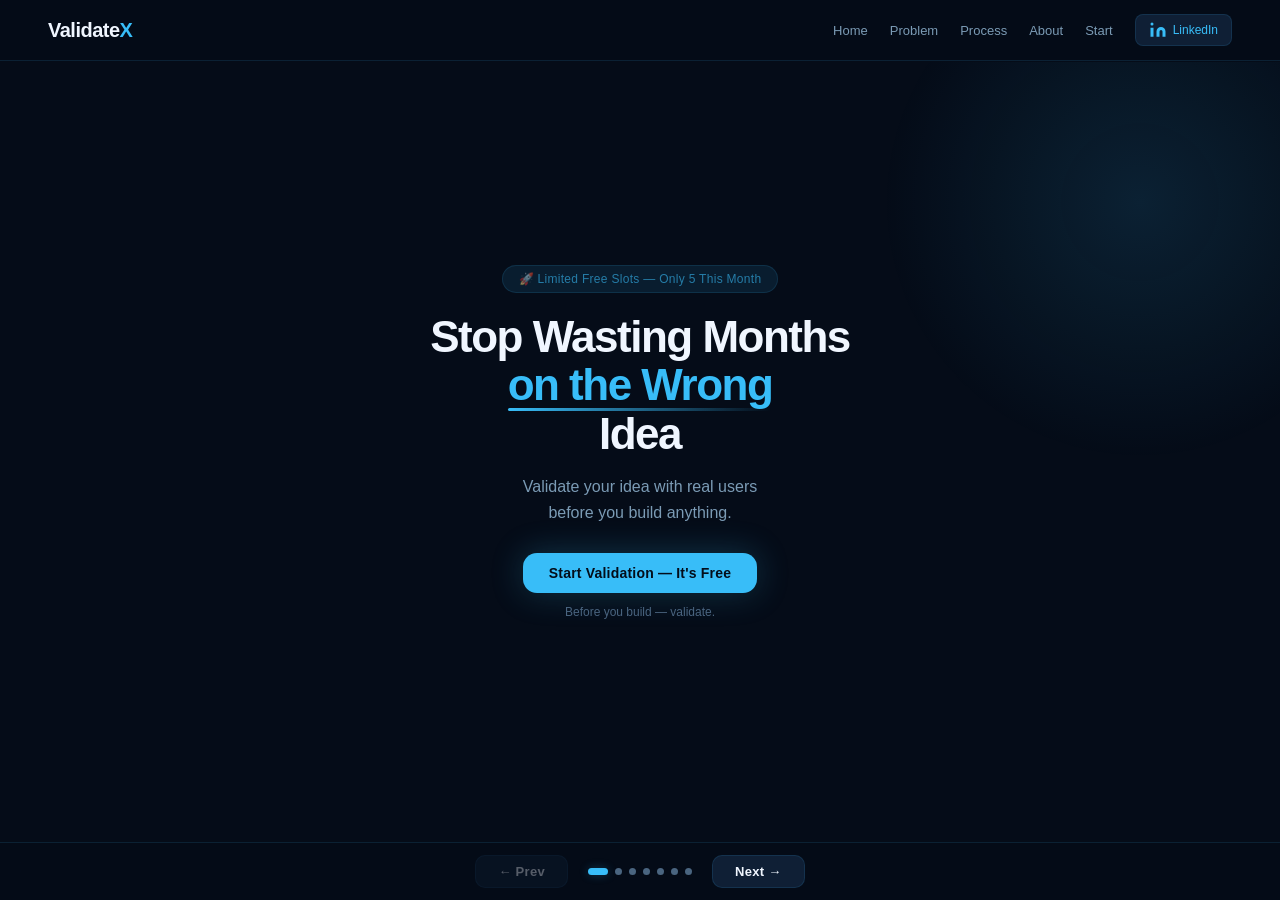
==== commit ae4534d5: "Correct heading text from 'Your Idea' to 'Idea'" ====
--- a/index.html
+++ b/index.html
@@ -36,7 +36,7 @@
         <h1 class="hero-title">
           Stop Wasting Months<br/>
           <span class="accent">on the Wrong</span><br/>
-          Your Idea
+           Idea
         </h1>
         <p class="hero-sub">
   	    Validate your idea with real users<br/>
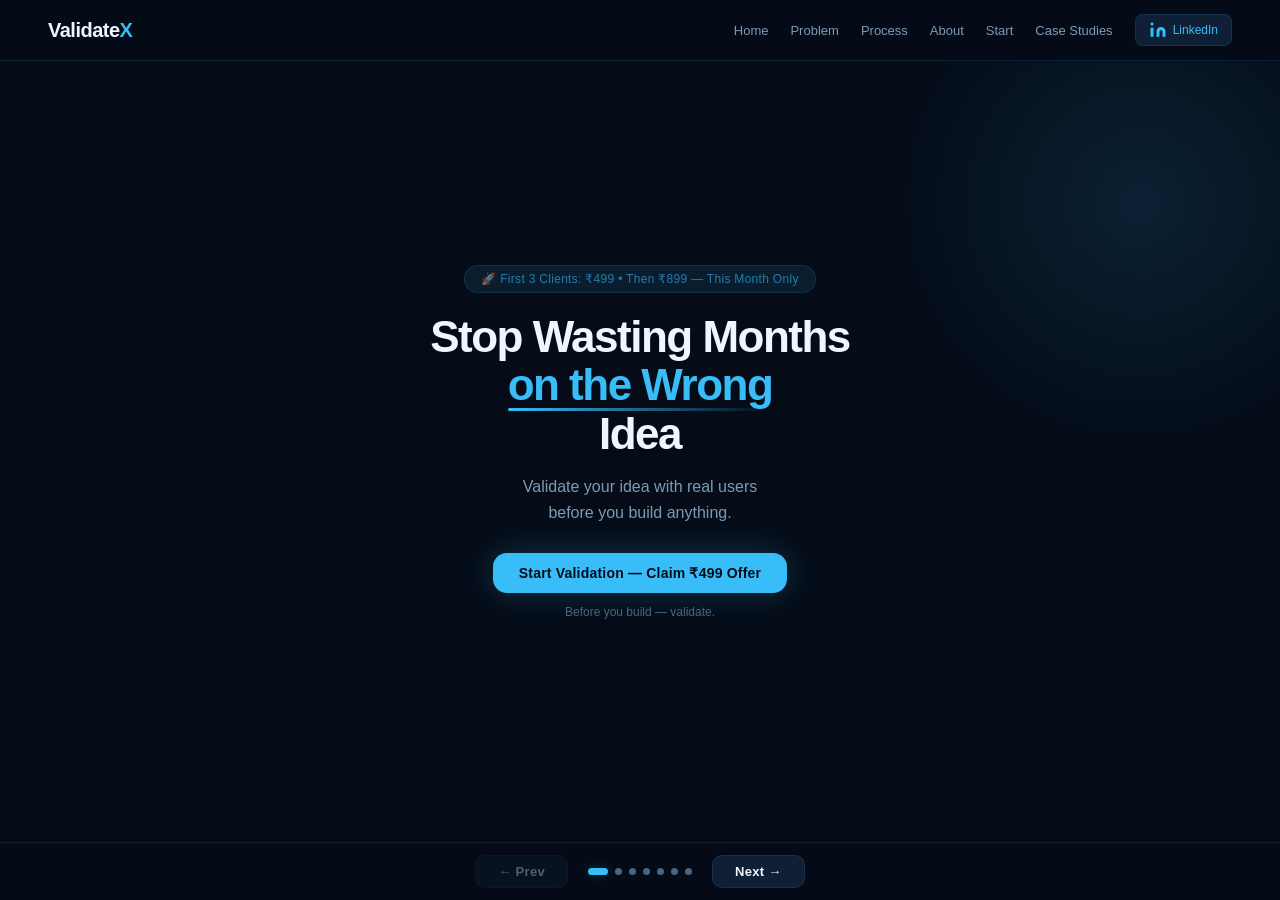
==== commit 0b5e01ae: "Update pricing and offer details in index.html" ====
--- a/index.html
+++ b/index.html
@@ -19,6 +19,7 @@
       <a href="#" data-slide="3">Process</a>
       <a href="#" data-slide="5">About</a>
       <a href="#" data-slide="6">Start</a>
+      <a href="case-studies.html">Case Studies</a>
       <a class="nav-linkedin" href="https://www.linkedin.com/in/dkvinaydk/" target="_blank">
         <svg width="18" height="18" viewBox="0 0 24 24" fill="currentColor"><path d="M16 8a6 6 0 0 1 6 6v7h-4v-7a2 2 0 0 0-2-2 2 2 0 0 0-2 2v7h-4v-7a6 6 0 0 1 6-6z"/><rect x="2" y="9" width="4" height="12"/><circle cx="4" cy="4" r="2"/></svg>
         LinkedIn
@@ -32,7 +33,7 @@
     <!-- SLIDE 0: HERO -->
     <section class="slide active" id="slide-0">
       <div class="slide-inner hero-slide">
-        <div class="hero-badge">🚀 Limited Free Slots — Only 5 This Month</div>
+        <div class="hero-badge">🚀 First 3 Clients: ₹499 • Then ₹899 — This Month Only</div>
         <h1 class="hero-title">
           Stop Wasting Months<br/>
           <span class="accent">on the Wrong</span><br/>
@@ -43,7 +44,7 @@
             before you build anything.
 	</p>
         <a class="btn-primary glow" href="https://forms.gle/KrcyNX55KAHyFxNo7" target="_blank">
-          Start Validation — It's Free
+          Start Validation — Claim ₹499 Offer
         </a>
         <div class="hero-meta">Before you build — validate.</div>
       </div>
@@ -234,19 +235,23 @@
     <!-- SLIDE 6: CTA / CONTACT -->
     <section class="slide" id="slide-6">
       <div class="slide-inner cta-slide">
-        <div class="section-label">Start for Free</div>
+        <div class="section-label">Limited Offer</div>
         <h2 class="section-title cta-title">
           Not Sure If Your<br/>Idea Will Work?
         </h2>
         <p class="cta-desc">
-  I’m helping a few founders validate their ideas for free.<br/>
+ First 3 founders get validation at ₹499. After that, it’s ₹899 this month.<br/>
   Step-by-step. Real users. Real feedback.
 	</p>
-        <div class="cta-badge">⚡ Only 5 Slots Available This Month</div>
+        <div class="cta-badge">⚡ ₹499 (First 3) → ₹899 After • Limited This Month</div>
         <div class="cta-buttons">
-          <a class="btn-primary glow" href="https://forms.gle/KrcyNX55KAHyFxNo7" target="_blank">
-            🚀 Start Validation (Free)
-          </a>
+  <a class="btn-primary glow" href="https://forms.gle/KrcyNX55KAHyFxNo7" target="_blank">
+    🚀 Start Validation (From ₹499)
+  </a>
+  
+<p class="cta-note">
+  First 3 founders get the lowest price. Lock your slot now.
+</p>
           <a class="btn-whatsapp" href="https://wa.me/919019652013" target="_blank">
             💬 Chat on WhatsApp
           </a>
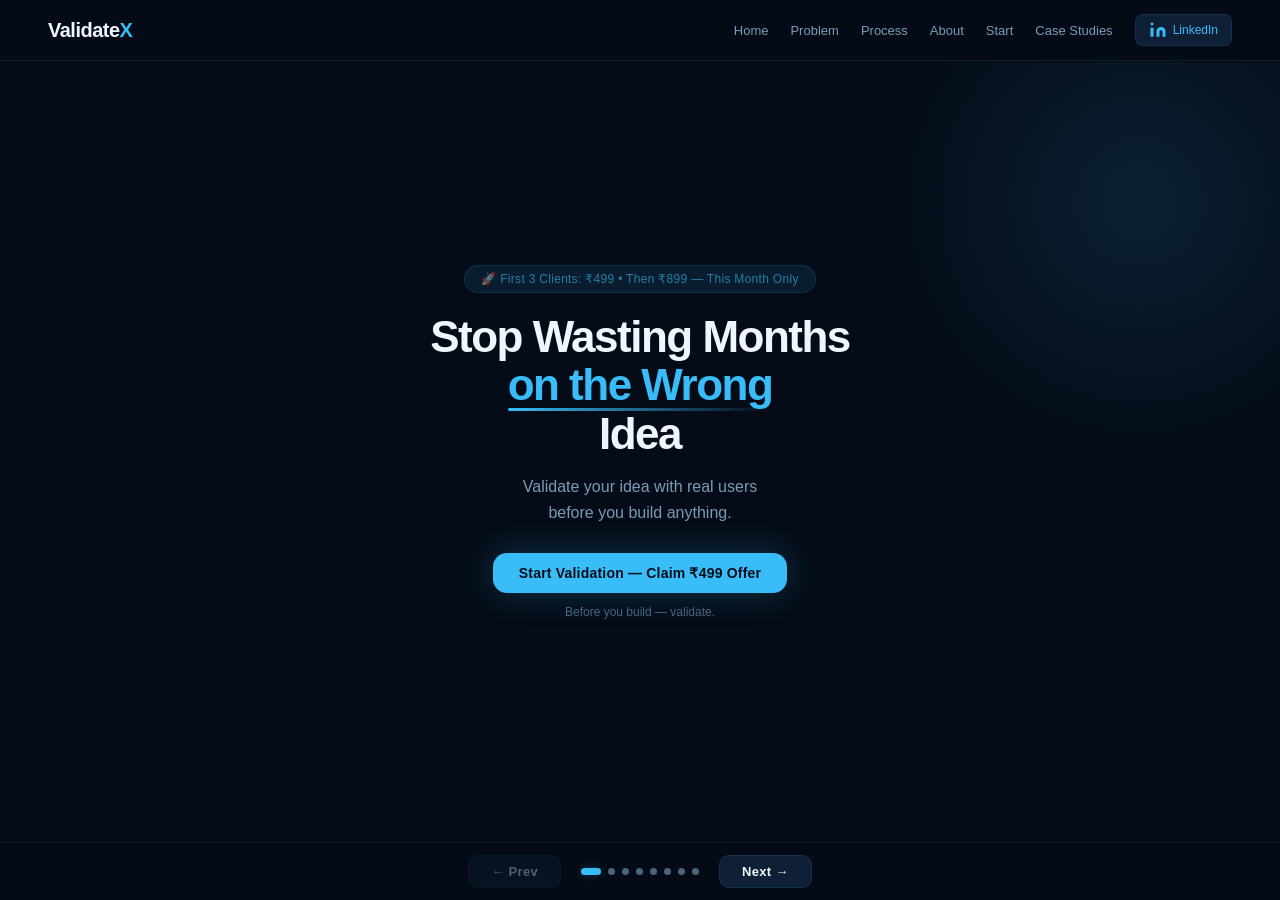
==== commit 98c18ddf: "Update case study details in index.html" ====
--- a/index.html
+++ b/index.html
@@ -19,7 +19,7 @@
       <a href="#" data-slide="3">Process</a>
       <a href="#" data-slide="5">About</a>
       <a href="#" data-slide="6">Start</a>
-      <a href="case-studies.html">Case Studies</a>
+      <a href="#" data-slide="7">Case Studies</a>
       <a class="nav-linkedin" href="https://www.linkedin.com/in/dkvinaydk/" target="_blank">
         <svg width="18" height="18" viewBox="0 0 24 24" fill="currentColor"><path d="M16 8a6 6 0 0 1 6 6v7h-4v-7a2 2 0 0 0-2-2 2 2 0 0 0-2 2v7h-4v-7a6 6 0 0 1 6-6z"/><rect x="2" y="9" width="4" height="12"/><circle cx="4" cy="4" r="2"/></svg>
         LinkedIn
@@ -264,7 +264,46 @@
       </div>
       <div class="slide-bg-art cta-art"></div>
     </section>
-
+</section>   <!-- SLIDE 6 ends -->
+
+<!-- 🔥 PASTE YOUR CASE STUDIES SLIDE HERE -->
+
+<section class="slide" id="slide-7">
+  <div class="slide-inner case-container">
+
+    <div class="section-label">CASE STUDIES</div>
+    <h2 class="section-title">Real Validation Work</h2>
+
+   <div class="case-grid">
+
+      <div class="case-card">
+        <span class="case-tag">CASE STUDY</span>
+        <h3>AskYourSite.in – AI Website Assistant</h3>
+        <p><b>Client Type:</b> Early-stage SaaS Founder</p>
+ <p><b>What I Did:</b> Conducted user validation by testing real interactions and analyzing how users engage with the AI assistant, focusing on trust, clarity, and conversion behavior.</p>
+        <p><b>Key Insight:</b> ✅Users perc eived the tool as a basic chatbot rather than an action-oriented assistant</br>
+				✅Trust in AI responses was limited, especially for decision-making </br>
+				✅Lack of guided interaction reduced its impact on user engagement and conversions.</p>
+        <p><b>Outcome:</b> Provided clear recommendations to improve user trust, reposition the product as a conversion-focused assistant, and enhance guided interactions to increase engagement and business impact.</p>
+      </div>
+<!--
+      <div class="case-card">
+        <span class="case-tag">CASE STUDY</span>
+        <h3>Student Startup Idea</h3>
+        <p><b>Client Type:</b> Student Founder</p>
+        <p><b>What I Did:</b> Defined users + interviews</p>
+        <p><b>Key Insight:</b> Problem not strong enough</p>
+        <p><b>Outcome:</b> Idea dropped early</p>
+      </div>
+-->
+
+    </div>
+
+  </div>
+
+</section>
+
+</div><!-- end slides-wrapper -->
   </div><!-- end slides-wrapper -->
 
   <!-- SLIDE NAVIGATION -->
--- a/style.css
+++ b/style.css
@@ -789,3 +789,48 @@
   background: var(--border);
   border-radius: 4px;
 }
+/* =============================================
+   CASE STUDIES PAGE
+============================================= */
+
+.case-container {
+  padding: 40px;
+}
+
+.case-grid {
+  display: grid;
+  grid-template-columns: 1fr 1fr;
+  gap: 16px;
+  margin-top: 20px;
+}
+
+.case-card {
+  background: var(--bg-card);
+  border: 1px solid var(--border);
+  border-radius: var(--radius-lg);
+  padding: 20px;
+  transition: 0.3s;
+}
+
+.case-card:hover {
+  transform: translateY(-4px);
+  border-color: var(--accent);
+}
+
+.case-card h3 {
+  font-family: 'Syne', sans-serif;
+  margin-bottom: 10px;
+}
+
+.case-card p {
+  font-size: 13px;
+  color: var(--text-muted);
+  margin-bottom: 6px;
+}
+
+/* CTA small text */
+.cta-note {
+  margin-top: 10px;
+  color: var(--text-muted);
+  font-size: 13px;
+}
